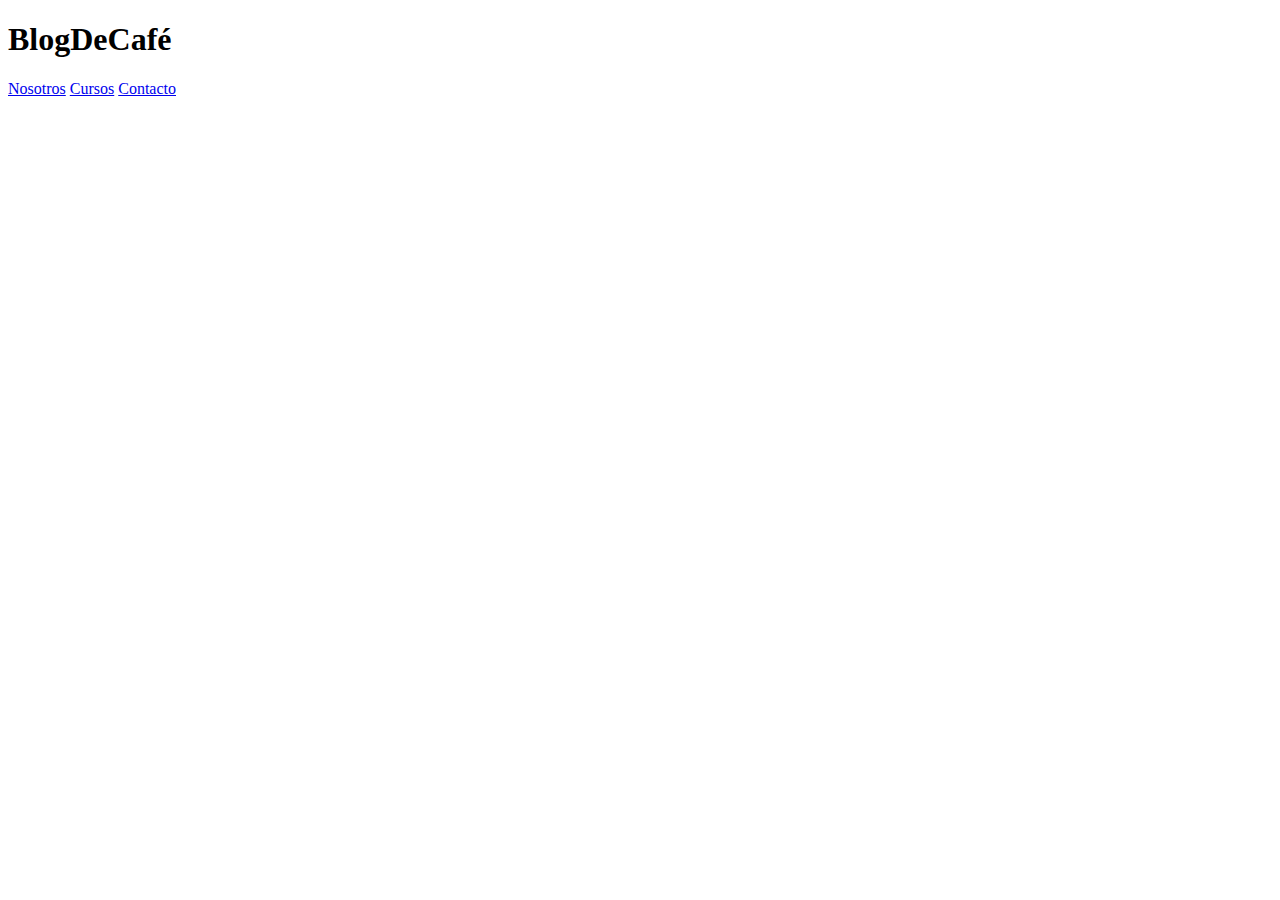
==== index.html @ c5ac7804 "Add files via upload" ====
<!DOCTYPE html>
<html lang="en">
<head>
    <meta charset="UTF-8">
    <meta name="viewport" content="width=device-width, initial-scale=1.0">
    <meta http-equiv="X-UA-Compatible" content="ie=edge">
    <title>Blog de Café</title>

    <link rel="stylesheet" href="css/style.css">
</head>
<body>

    <h1>BlogDeCafé</h1>

    <nav class="navegacion">
        <a href="#">Nosotros</a>
        <a href="#">Cursos</a>
        <a href="#">Contacto</a>
    </nav>
    
</body>
</html>
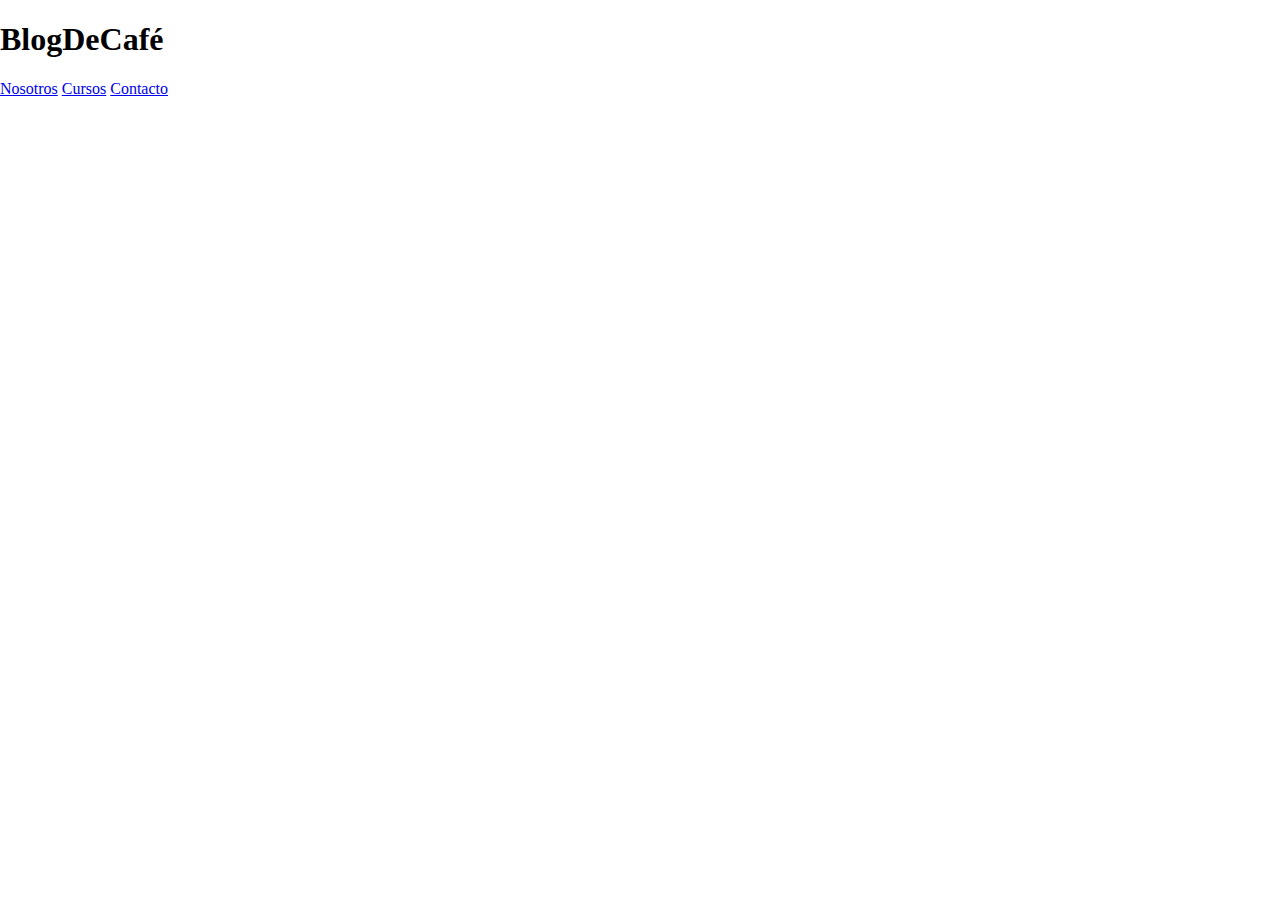
==== commit cb1dc8e2: "css file set up ready" ====
--- a/index.html
+++ b/index.html
@@ -5,7 +5,8 @@
     <meta name="viewport" content="width=device-width, initial-scale=1.0">
     <meta http-equiv="X-UA-Compatible" content="ie=edge">
     <title>Blog de Café</title>
-
+    <link href="https://fonts.googleapis.com/css2?family=Open+Sans&family=PT+Sans:wght@400;700&display=swap" rel="stylesheet">
+    <link rel="stylesheet" href="css/normalize.css">
     <link rel="stylesheet" href="css/style.css">
 </head>
 <body>
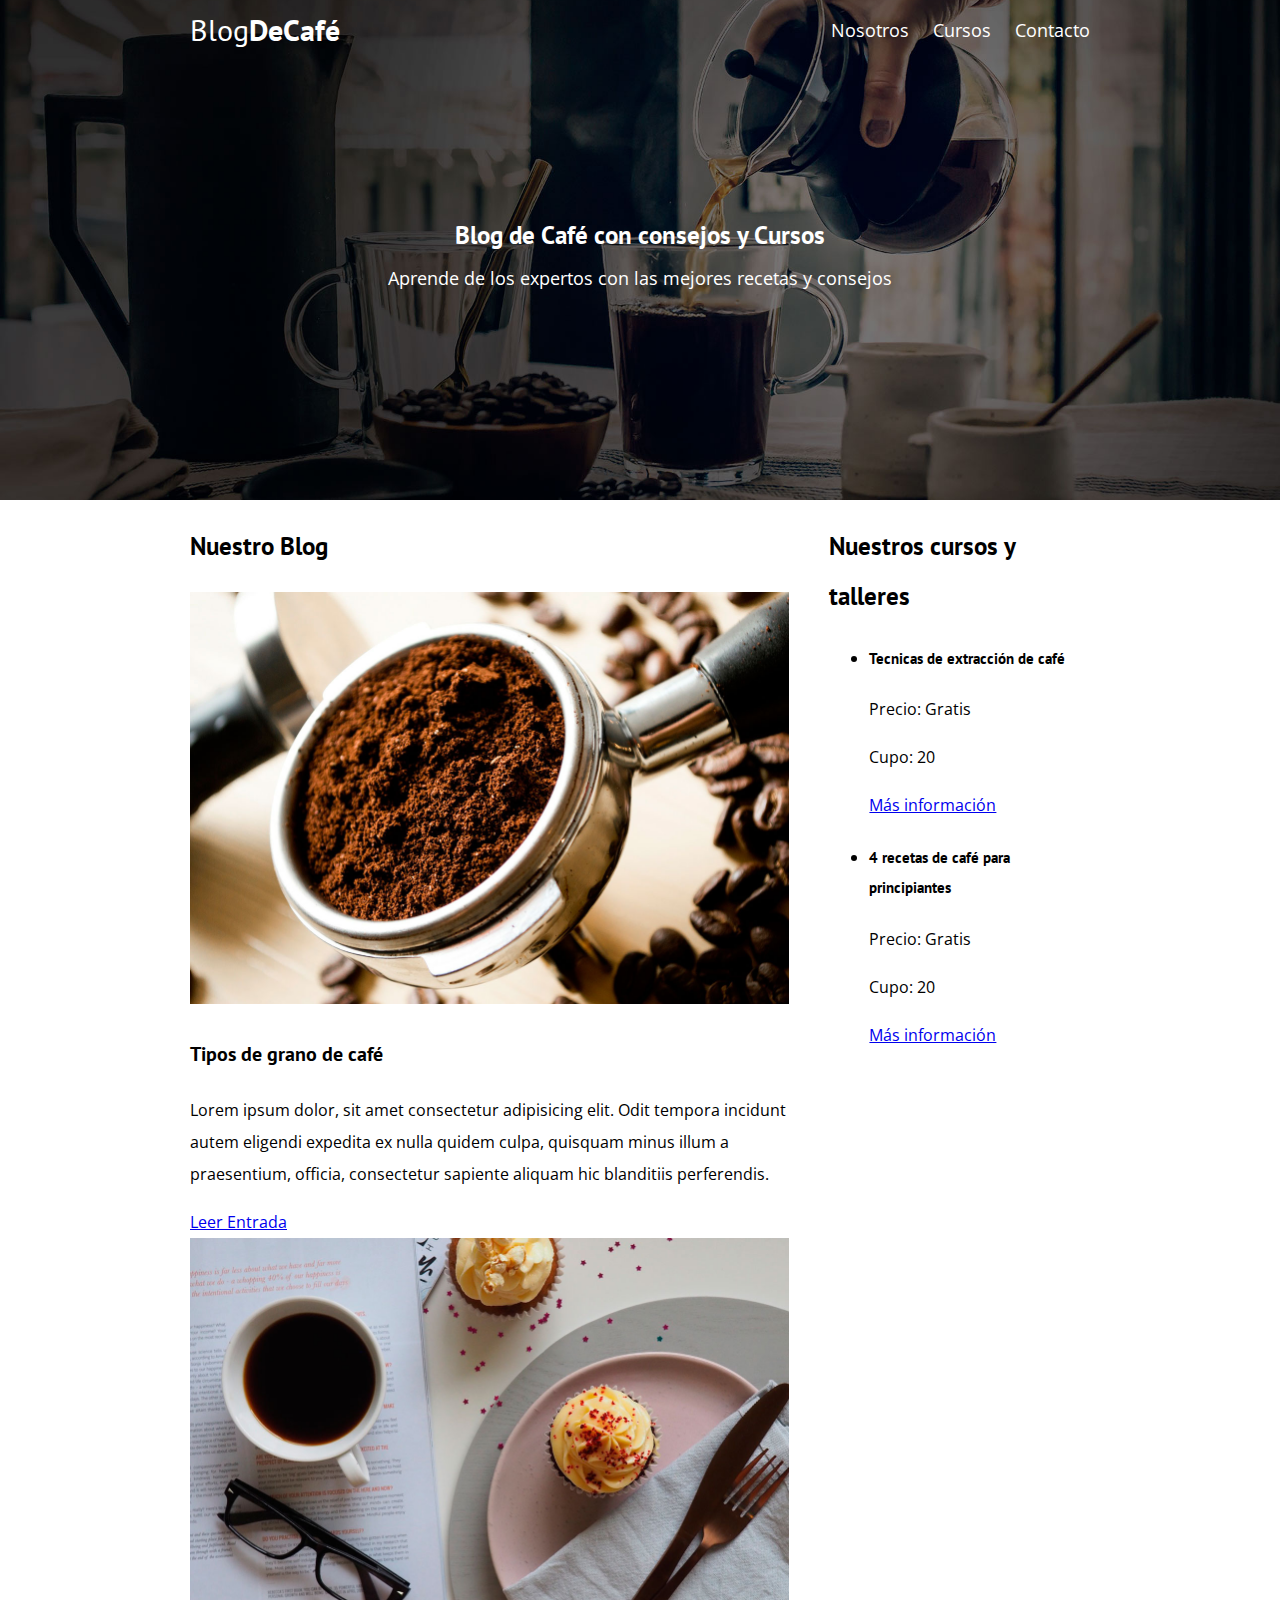
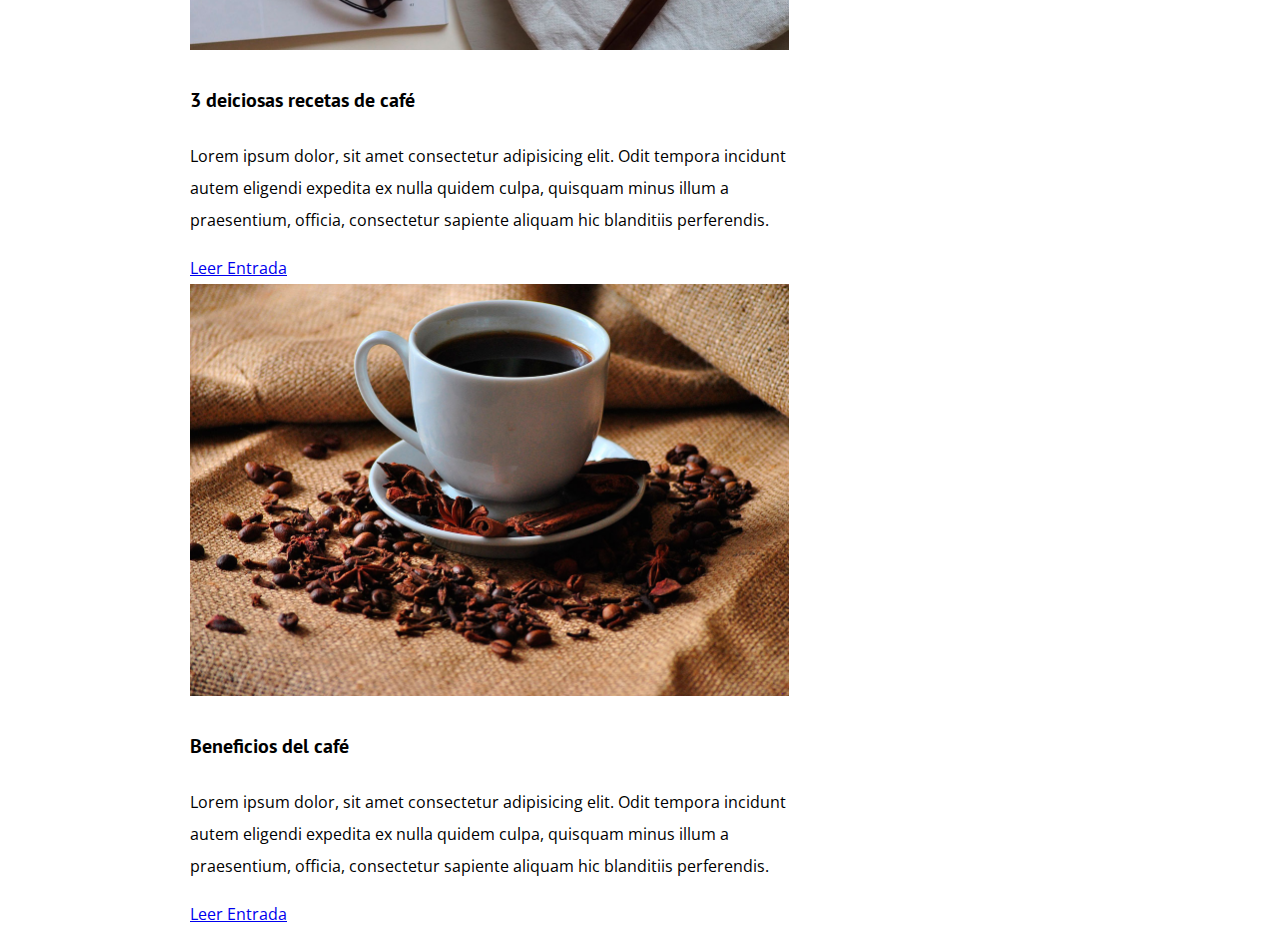
==== commit b2033f2b: "Header finished, working on main section of the body" ====
--- a/index.html
+++ b/index.html
@@ -7,17 +7,97 @@
     <title>Blog de Café</title>
     <link href="https://fonts.googleapis.com/css2?family=Open+Sans&family=PT+Sans:wght@400;700&display=swap" rel="stylesheet">
     <link rel="stylesheet" href="css/normalize.css">
-    <link rel="stylesheet" href="css/style.css">
+    <link rel="stylesheet" href="css/styles.css">
 </head>
 <body>
 
-    <h1>BlogDeCafé</h1>
+    <header class="site-header">
+        <div class="contenedor">
+            <div class="barra">
+                <a href="/">
+                    <h1 class="no-margin">Blog<span>DeCafé</span></h1>
+                </a>
+                <nav class="navegacion">
+                    <a href="nosotros.html">Nosotros</a>
+                    <a href="cursos.html">Cursos</a>
+                    <a href="contacto.html">Contacto</a>
+                </nav>
+            </div><!--cierra la barra-->
 
-    <nav class="navegacion">
-        <a href="#">Nosotros</a>
-        <a href="#">Cursos</a>
-        <a href="#">Contacto</a>
-    </nav>
+            <div class="texto-header">
+                <h2 class="no-margin">Blog de Café con consejos y Cursos</h2>
+                <p class="no-margin">Aprende de los expertos con las mejores recetas y consejos</p>
+            </div>
+
+        </div><!--cierra el contenedor-->
+    </header>
+
+    <div class="contenido-principal contenedor">
+        <main class="blog">
+                <h2>Nuestro Blog</h2>
+                <article class="entrada-blog">
+                    <div class="imagen">
+                        <img src="img/blog1.jpg" alt="Imagen blog">
+                    </div><!--imagen-->
+                    <div class="contenido-blog">
+                        <h3>Tipos de grano de café</h3>
+                        <p>Lorem ipsum dolor, sit amet consectetur adipisicing elit.
+                            Odit tempora incidunt autem eligendi expedita ex 
+                            nulla quidem culpa, quisquam minus illum a 
+                            praesentium, officia, consectetur 
+                            sapiente aliquam hic blanditiis perferendis.</p>
+                            <a href="entrada.html" class="btn btn-primario">Leer Entrada</a>
+                    </div>
+                </article>
+                <article class="entrada-blog">
+                    <div class="imagen">
+                        <img src="img/blog2.jpg" alt="Imagen blog">
+                    </div><!--imagen-->
+                    <div class="contenido-blog">
+                        <h3>3 deiciosas recetas de café</h3>
+                        <p>Lorem ipsum dolor, sit amet consectetur adipisicing elit.
+                            Odit tempora incidunt autem eligendi expedita ex 
+                            nulla quidem culpa, quisquam minus illum a 
+                            praesentium, officia, consectetur 
+                            sapiente aliquam hic blanditiis perferendis.</p>
+                            <a href="entrada.html" class="btn btn-primario">Leer Entrada</a>
+                    </div>
+                </article>
+                <article class="entrada-blog">
+                    <div class="imagen">
+                        <img src="img/blog3.jpg" alt="Imagen blog">
+                    </div><!--imagen-->
+                    <div class="contenido-blog">
+                        <h3>Beneficios del café</h3>
+                        <p>Lorem ipsum dolor, sit amet consectetur adipisicing elit.
+                            Odit tempora incidunt autem eligendi expedita ex 
+                            nulla quidem culpa, quisquam minus illum a 
+                            praesentium, officia, consectetur 
+                            sapiente aliquam hic blanditiis perferendis.</p>
+                            <a href="entrada.html" class="btn btn-primario">Leer Entrada</a>
+                    </div>
+                </article>
+                
+            </main>
+            <aside class="cursos">
+                <h2>Nuestros cursos y talleres</h2>
+                <ul class="cursos-lista">
+                    <li class="curso">
+                        <h4>Tecnicas de extracción de café</h4>
+                        <p>Precio: <span>Gratis</span></p>
+                        <p>Cupo: <span>20</span></p>
+                        <a href="cursos.html" class="btn btn-secundario">Más información</a>
+                    </li>
+                    <li class="curso">
+                        <h4>4 recetas de café para principiantes</h4>
+                        <p>Precio: <span>Gratis</span></p>
+                        <p>Cupo: <span>20</span></p>
+                        <a href="cursos.html" class="btn btn-secundario">Más información</a>
+                    </li>
+                </ul>
+            </aside>
+
+    </div>
     
 </body>
 </html>--- a/css/styles.css
+++ b/css/styles.css
@@ -0,0 +1,138 @@
+html {
+    box-sizing: border-box;
+    font-size: 62.5%; /*1rem = 10px*/
+}
+*, *:before, *:after {
+    box-sizing: inherit;
+}
+/* Esto de arriba es un snippet para evitar bordes conflictivos. */
+
+body {
+    font-family: 'Open Sans', sans-serif;
+    font-size: 1.6rem;
+    line-height: 2;
+}
+
+/** GLOBALES **/
+.contenedor {
+    max-width: 900px;
+    width: 95%;
+    margin: 0 auto;
+}
+
+h1, h2, h3, h4 {
+    font-family: 'PT Sans', sans-serif;
+}
+
+h1 {
+    font-size: 3rem;
+}
+h2{
+    font-size: 2.5rem;
+}
+h3 {
+    font-size: 2rem;
+}
+h4 {
+    font-size: 1.5rem;
+}
+
+img {
+    max-width: 100%;
+}
+
+/* UTILIDADES */
+.centrar-texto {
+    text-align: center;
+}
+.no-margin {
+    margin: 0;
+}
+
+/*Header*/
+@media (min-width:768px) {
+    .barra {
+        display: flex;
+        justify-content: space-between;
+        align-items: center;
+    }
+}
+.site-header {
+    background-image: url(../img/banner.jpg);
+    background-repeat: no-repeat;
+    background-position: center center;
+    background-size: cover;
+    height: 50rem;
+}
+.site-header a {
+    color: #ffffff;
+    text-decoration: none;
+}
+.site-header h1 {
+    text-align: center;
+    font-weight: 400;
+}
+.site-header h1 span {
+    font-weight: 700;
+}
+
+/*Navegacion*/
+.navegacion a {
+    text-align: center;
+    display: block;
+    font-size: 1.8rem;
+}
+@media (min-width: 768px) {
+    .navegacion a {
+        display: inline;
+        margin-right: 2rem;
+    }
+    .navegacion a:last-of-type {
+        margin: 0
+    }
+}
+
+/*Header*/
+.texto-header {
+    color: #ffffff;
+    text-align: center;
+    margin-top: 5rem;
+}
+@media (min-width: 768px) {
+    .texto-header {
+        margin-top: 15rem;
+    }
+}
+.texto-header p {
+    font-size: 1.8rem;
+}
+
+
+/*Contenido Principal Home*/
+.contenido-principal {
+    display: flex;
+    flex-wrap: wrap;
+}
+.blog,
+.cursos {
+    flex: 0 0 100%;
+    /*flex-grow: 0;
+    flex-shrink: 0;
+    flex-basis: 100%;*/
+}
+.cursos {
+    order: -1;
+}
+@media (min-width: 768px) {
+    .contenido-principal {
+        justify-content: space-between;
+    }
+    .blog {
+        flex-basis: 66.6%;
+        order: -1;
+    }
+    .cursos {
+        flex-basis: calc(33.4% - 4rem);
+    }
+}
+
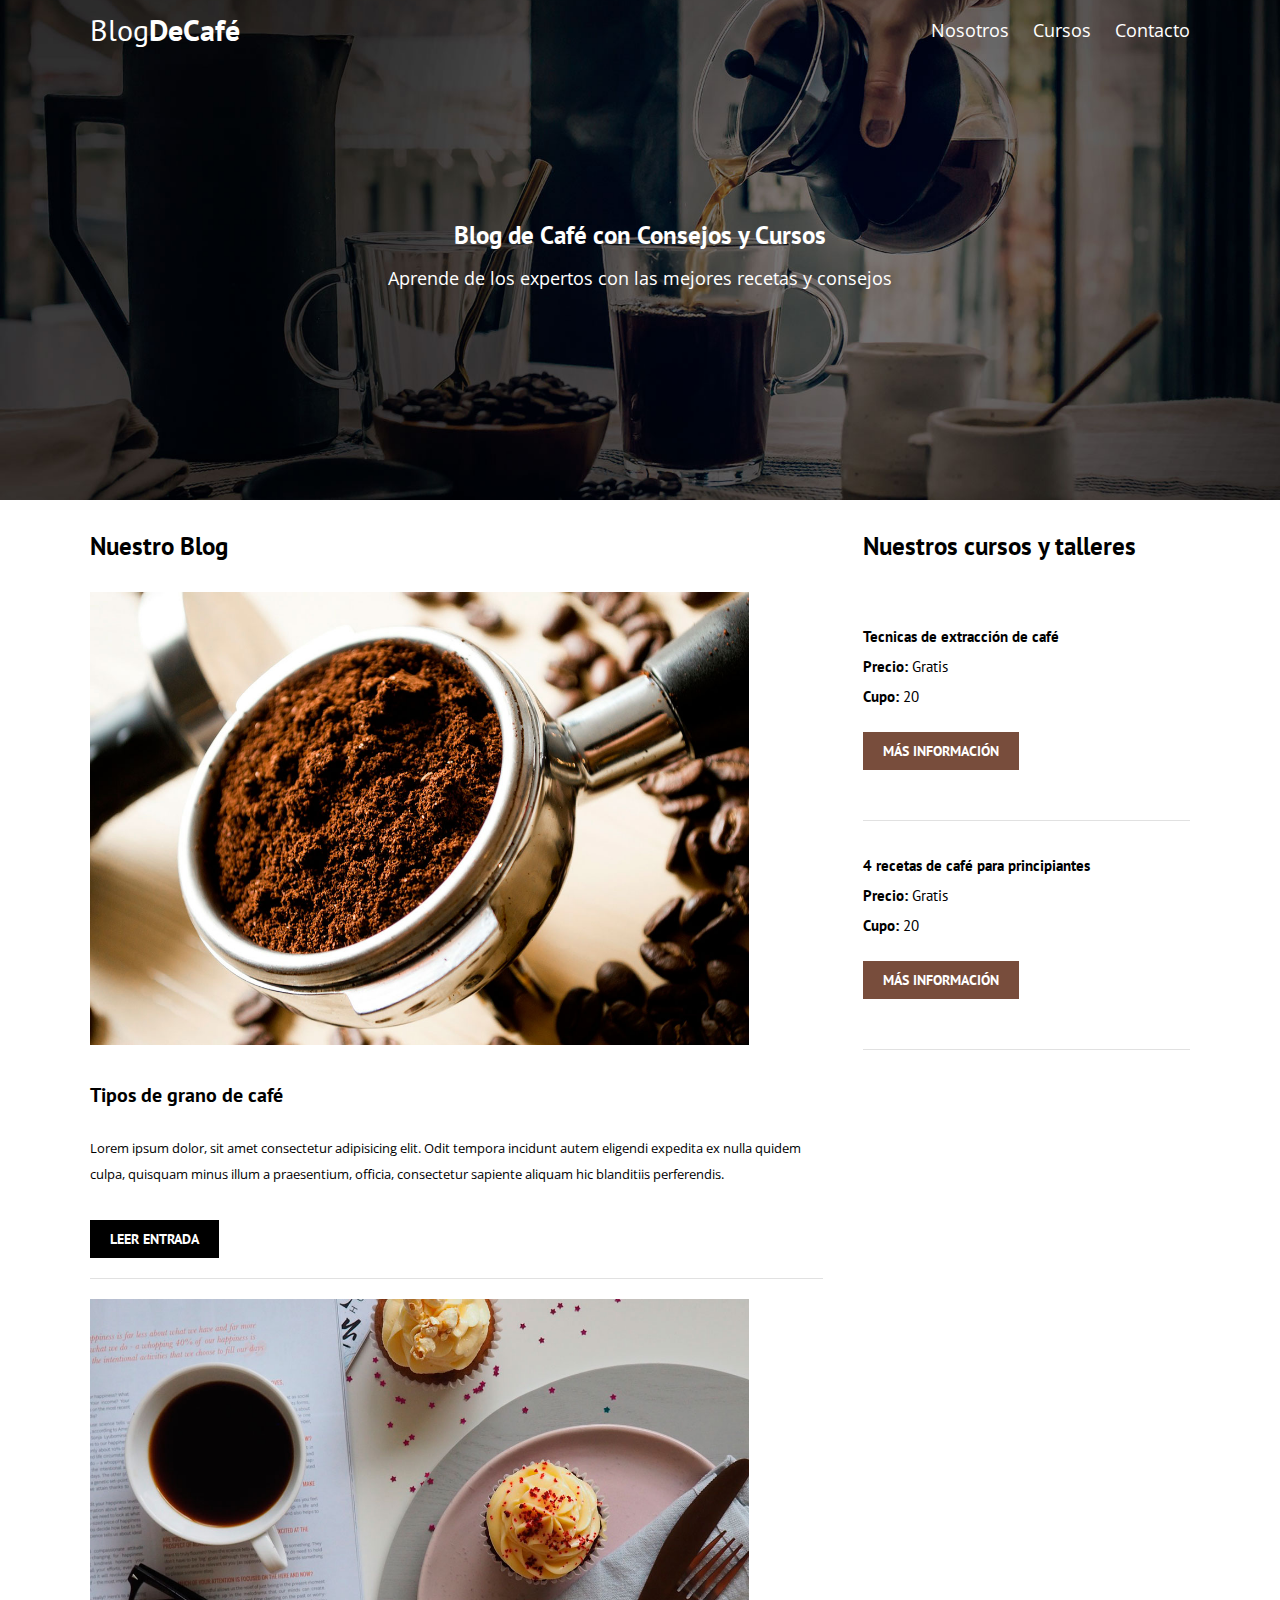
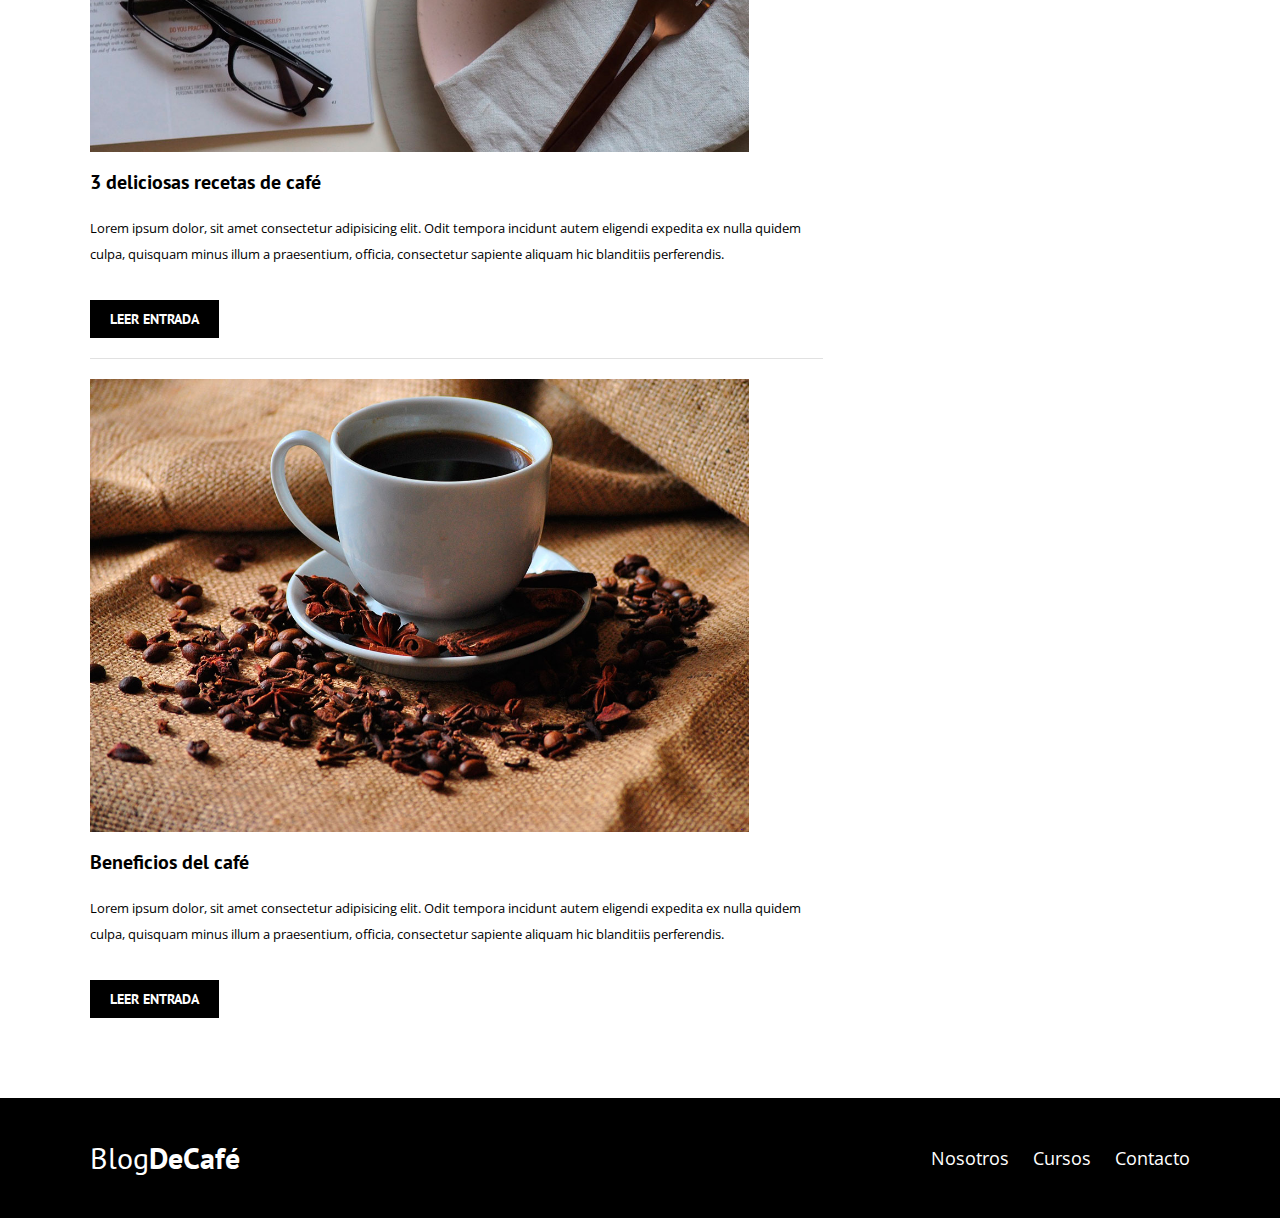
==== commit 75efccb8: "Project finished" ====
--- a/index.html
+++ b/index.html
@@ -25,7 +25,7 @@
             </div><!--cierra la barra-->
 
             <div class="texto-header">
-                <h2 class="no-margin">Blog de Café con consejos y Cursos</h2>
+                <h2 class="no-margin">Blog de Café con Consejos y Cursos</h2>
                 <p class="no-margin">Aprende de los expertos con las mejores recetas y consejos</p>
             </div>
 
@@ -46,7 +46,7 @@
                             nulla quidem culpa, quisquam minus illum a 
                             praesentium, officia, consectetur 
                             sapiente aliquam hic blanditiis perferendis.</p>
-                            <a href="entrada.html" class="btn btn-primario">Leer Entrada</a>
+                            <a href="index.html" class="btn btn-primario">Leer Entrada</a>
                     </div>
                 </article>
                 <article class="entrada-blog">
@@ -54,13 +54,13 @@
                         <img src="img/blog2.jpg" alt="Imagen blog">
                     </div><!--imagen-->
                     <div class="contenido-blog">
-                        <h3>3 deiciosas recetas de café</h3>
+                        <h3 class="no-margin">3 deliciosas recetas de café</h3>
                         <p>Lorem ipsum dolor, sit amet consectetur adipisicing elit.
                             Odit tempora incidunt autem eligendi expedita ex 
                             nulla quidem culpa, quisquam minus illum a 
                             praesentium, officia, consectetur 
                             sapiente aliquam hic blanditiis perferendis.</p>
-                            <a href="entrada.html" class="btn btn-primario">Leer Entrada</a>
+                            <a href="index.html" class="btn btn-primario">Leer Entrada</a>
                     </div>
                 </article>
                 <article class="entrada-blog">
@@ -68,13 +68,13 @@
                         <img src="img/blog3.jpg" alt="Imagen blog">
                     </div><!--imagen-->
                     <div class="contenido-blog">
-                        <h3>Beneficios del café</h3>
+                        <h3 class="no-margin">Beneficios del café</h3>
                         <p>Lorem ipsum dolor, sit amet consectetur adipisicing elit.
                             Odit tempora incidunt autem eligendi expedita ex 
                             nulla quidem culpa, quisquam minus illum a 
                             praesentium, officia, consectetur 
                             sapiente aliquam hic blanditiis perferendis.</p>
-                            <a href="entrada.html" class="btn btn-primario">Leer Entrada</a>
+                            <a href="index.html" class="btn btn-primario">Leer Entrada</a>
                     </div>
                 </article>
                 
@@ -83,21 +83,34 @@
                 <h2>Nuestros cursos y talleres</h2>
                 <ul class="cursos-lista">
                     <li class="curso">
-                        <h4>Tecnicas de extracción de café</h4>
-                        <p>Precio: <span>Gratis</span></p>
-                        <p>Cupo: <span>20</span></p>
+                        <h4 class="no-margin">Tecnicas de extracción de café</h4>
+                        <p class="no-margin">Precio: <span>Gratis</span></p>
+                        <p class="no-margin">Cupo: <span>20</span></p>
                         <a href="cursos.html" class="btn btn-secundario">Más información</a>
                     </li>
                     <li class="curso">
-                        <h4>4 recetas de café para principiantes</h4>
-                        <p>Precio: <span>Gratis</span></p>
-                        <p>Cupo: <span>20</span></p>
+                        <h4 class="no-margin">4 recetas de café para principiantes</h4>
+                        <p class="no-margin">Precio: <span>Gratis</span></p>
+                        <p class="no-margin">Cupo: <span>20</span></p>
                         <a href="cursos.html" class="btn btn-secundario">Más información</a>
                     </li>
                 </ul>
             </aside>
+    </div><!--Contenido principal-->
+    
+    <footer class="site-footer">
+        <div class="contenedor">
+            <div class="barra">
+                <p class="no-margin">Blog<span>DeCafé</span></p>
 
-    </div>
-    
+                <nav class="navegacion">
+                    <a href="nosotros.html">Nosotros</a>
+                    <a href="cursos.html">Cursos</a>
+                    <a href="contacto.html">Contacto</a>
+                </nav>
+            </div>
+        </div>
+    </footer>
+
 </body>
 </html>--- a/css/styles.css
+++ b/css/styles.css
@@ -15,7 +15,7 @@
 
 /** GLOBALES **/
 .contenedor {
-    max-width: 900px;
+    max-width: 1100px;
     width: 95%;
     margin: 0 auto;
 }
@@ -36,9 +36,12 @@
 h4 {
     font-size: 1.5rem;
 }
+p {
+    font-size: 1.3rem;
+}
 
 img {
-    max-width: 100%;
+    max-width: 90%;
 }
 
 /* UTILIDADES */
@@ -48,6 +51,68 @@
 .no-margin {
     margin: 0;
 }
+
+/*Grid*/
+@media (min-width: 768px) {
+    .grid{
+        display: flex;
+        justify-content: space-between;
+        flex-wrap: wrap;
+    }
+    .centrar-columnas{
+        justify-content: center;
+    }
+    .columnas-4{
+        flex: 0 0 calc(33.3% - 1.5rem);
+    }
+    .columnas-6{
+        flex: 0 0 calc(50% - 1.5rem);
+    }
+    .columnas-8{
+        flex: 0 0 calc(66.6% - 1.5rem);
+    }
+    .columnas-10{
+        flex: 0 0 calc(83.3% - 1.5rem);
+    }
+    .columnas-12 {
+        flex: 0 0 100%;
+    }
+}
+
+/*Botones*/
+.btn{
+    display: block;
+    text-align: center;
+    padding: 0.5rem 2rem;
+    margin: 2rem 0;
+    color: #ffffff;
+    text-decoration: none;
+    font-family: 'PT Sans', sans-serif;
+    font-weight: 700;
+    text-transform: uppercase;
+    font-size: 1.4rem;
+    flex: 0 0 100%;
+}
+.btn:hover{
+    cursor: pointer;
+}
+@media (min-width: 768px) {
+    .btn{
+        display: inline-block;
+        flex: 0 0 auto;
+    }
+}
+/*Este media query hara que los botones de entradas ocupen toda la 
+pantalla en dispositivos pequeños y una parte solo de la 
+pantalla en dispositivos grandes.*/
+
+.btn-primario{
+    background-color: #000000;
+}
+.btn-secundario{
+    background-color: #784d3c;
+}
+
 
 /*Header*/
 @media (min-width:768px) {
@@ -81,6 +146,8 @@
     text-align: center;
     display: block;
     font-size: 1.8rem;
+    color: #ffffff;
+    text-decoration: none;
 }
 @media (min-width: 768px) {
     .navegacion a {
@@ -136,3 +203,106 @@
     }
 }
 
+/*Opcional
+.entrada-blog {
+    display: flex;
+    justify-content: space-between;
+}
+.entrada-blog .imagen {
+    flex: 0 0 40%;
+}
+.entrada-blog .contenido-blog {
+    flex: 0 0 calc(60% - 2rem);
+}
+El codigo de arriba hara que las imgenes esten a la izquierda
+y el texto a la derecha, con un margin de 2 rem.
+*/
+
+.entrada-blog {
+    margin-bottom: 2rem;
+    border-bottom: 1px solid #e1e1e1;
+}
+.entrada-blog:last-of-type {
+    border: none;
+}
+/*Este codigo conservará las imagenes grandes y el texto debajo
+de ellas, dandole separación debajo de ellas, menos en la ultima.*/
+
+
+/*Cursos Sidebar*/
+.cursos-lista{
+    padding: 0;
+    list-style: none;
+}
+.curso{
+    padding-top: 3rem;
+    padding-bottom: 3rem;
+    border-bottom: 1px solid #e1e1e1;
+}
+.cursos:last-of-type{
+    border-bottom: none;
+}
+.curso p{
+    font-family: 'PT Sans', sans-serif;
+    font-weight: 700;
+    font-size: 1.5rem;
+}
+.curso p span,
+.curso p.descripcion{
+    /*Si pusieramos solo .descripcion no se aplicaria el 400, ya
+    que el .curso p de ariba es mas pesado y se aplica el 700, es una regla
+    de css. Para ello tendremos que ser mas especificos y 
+    ponerlo de la manera que esta ahora y asi si se aplicara.*/
+    font-weight: 400;
+}
+
+/*Footer*/
+.site-footer{
+    background-color: #000000;
+    padding: 3rem;
+    margin-top: 4rem;
+}
+.site-footer p{
+    color: #ffffff;
+    font-size: 3rem;
+    font-weight: 400;
+    font-family: 'PT Sans', sans-serif;
+    text-align: center;
+}
+.site-footer p span{
+    font-weight: 700;
+}
+
+/*Contacto*/
+.formulario-contacto{
+    background-color: #ffffff;
+    padding: 5rem;
+}
+
+@media (min-width: 768px) {
+    .formulario-contacto{
+        margin-top: -6rem;  
+    }
+}
+.formulario-contacto .campo{
+    display: flex;
+    justify-content: space-between;
+    margin-bottom: 1rem;
+}
+.formulario-contacto .campo label{
+    flex: 0 0 8rem;
+}
+.formulario-contacto .campo input:not([type="submit"]),
+.formulario-contacto textarea {
+    flex: 1;
+    border: 2px solid #e1e1e1;
+    padding: 1rem;
+}
+.formulario-contacto textarea{
+    height: 15rem;
+}
+.formulario-contacto .enviar {
+    display: flex;
+    justify-content: flex-end;
+}
+
